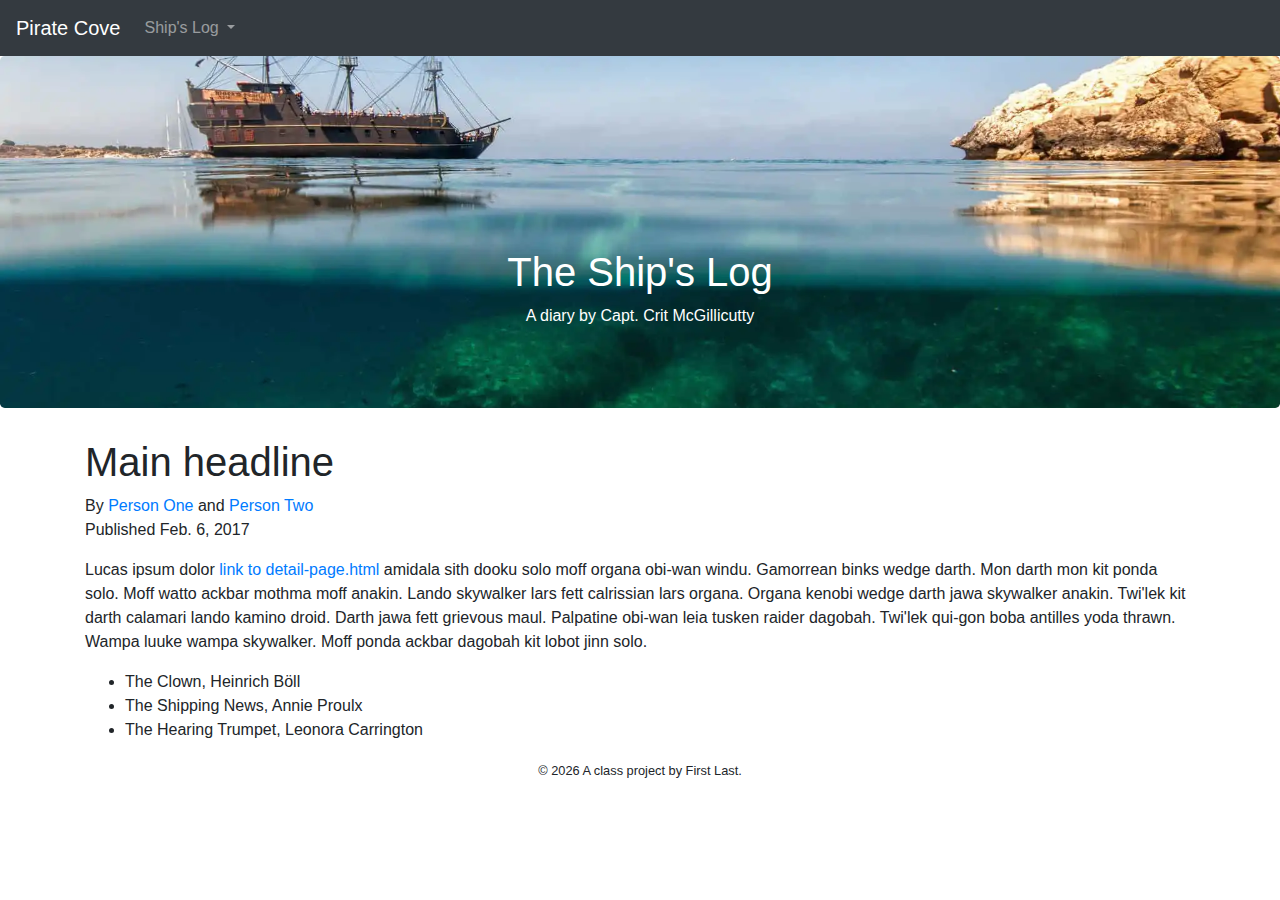
==== docs/index.html @ eb9b33cd "first day of static" ====
<!doctype html>
<html lang="en">
<!-- A Intro to Coding for Journalists class project -->
<head>
  <title> Pirate Cove |  Capt. McGillicutty's Blog</title>
  <meta name="description" content="Default description">
  <meta charset="utf-8">
  <meta http-equiv="X-UA-Compatible" content="IE=edge" />
  <meta name="viewport" content="width=device-width, initial-scale=1, maximum-scale=1">
  <link rel="stylesheet" href="css/main.css">
</head>
<body>
  <nav class="navbar navbar-expand-lg navbar-dark bg-dark">
  <a class="navbar-brand" href="index.html">Pirate Cove </a>
  <button class="navbar-toggler" type="button" data-toggle="collapse" data-target="#navbarNavDropdown" aria-controls="navbarNavDropdown" aria-expanded="false" aria-label="Toggle navigation">
    <span class="navbar-toggler-icon"></span>
  </button>
  <div class="collapse navbar-collapse" id="navbarNavDropdown">
    <ul class="navbar-nav">
      <li class="nav-item dropdown">
        <a class="nav-link dropdown-toggle" href="#" id="navbarDropdownMenuLink" role="button" data-toggle="dropdown" aria-haspopup="true" aria-expanded="false">
         Ship's Log
        </a>
        <div class="dropdown-menu" aria-labelledby="navbarDropdownMenuLink">
          <a class="dropdown-item" href="2018-10-18.html">Oct. 18</a>
          <a class="dropdown-item" href="2018-10-19.html">Oct. 19</a>
          <a class="dropdown-item" href="2018-10-20.html">Oct. 20</a>
        </div>
      </li>
    </ul>
  </div>
</nav>

  <div class="jumbotron banner text-center">
  <h1>The Ship's Log</h1>
  <p>A diary by Capt. Crit McGillicutty</p> 
</div>

  

<div class="container">
  <div class="row">
    <div class="col">
    <h1>Main headline</h1>
    <p class="author">By 
      <a href="https://twitter.com/XXXXXXXXXXXXX" target="_blank">Person One</a> and  
      <a href="https://twitter.com/XXXXXXXXXXXXX" target="_blank">Person Two</a> 
      <br> Published Feb. 6, 2017
    </p>
    </div>
  </div>
  <div class="row">
    <div class="col">
      <p>
        Lucas ipsum dolor <a href="detail-page.html">link to detail-page.html</a> amidala sith dooku solo moff organa obi-wan windu. Gamorrean binks wedge darth. Mon darth mon kit ponda solo. Moff watto ackbar mothma moff anakin. Lando skywalker lars fett calrissian lars organa. Organa kenobi wedge darth jawa skywalker anakin. Twi'lek kit darth calamari lando kamino droid. Darth jawa fett grievous maul. Palpatine obi-wan leia tusken raider dagobah. Twi'lek qui-gon boba antilles yoda thrawn. Wampa luuke wampa skywalker. Moff ponda ackbar dagobah kit lobot jinn solo.
      </p>
      <ul> 
        
          <li>The Clown, Heinrich Böll</li>
        
          <li>The Shipping News, Annie Proulx</li>
        
          <li>The Hearing Trumpet, Leonora Carrington</li>
        
     </ul>
    </div>
  </div>
</div>


  <p id="legal" class="center-block text-center">
  <small>&copy; <span class="copyright-year"></span>
  A class project by First Last.
</p>


  <script src="js/jquery.js"></script>
  <script src="js/popper.js"></script>
  <script src="js/bootstrap.js"></script>
  <script src="js/scripts.js"></script>
</body>
</html>
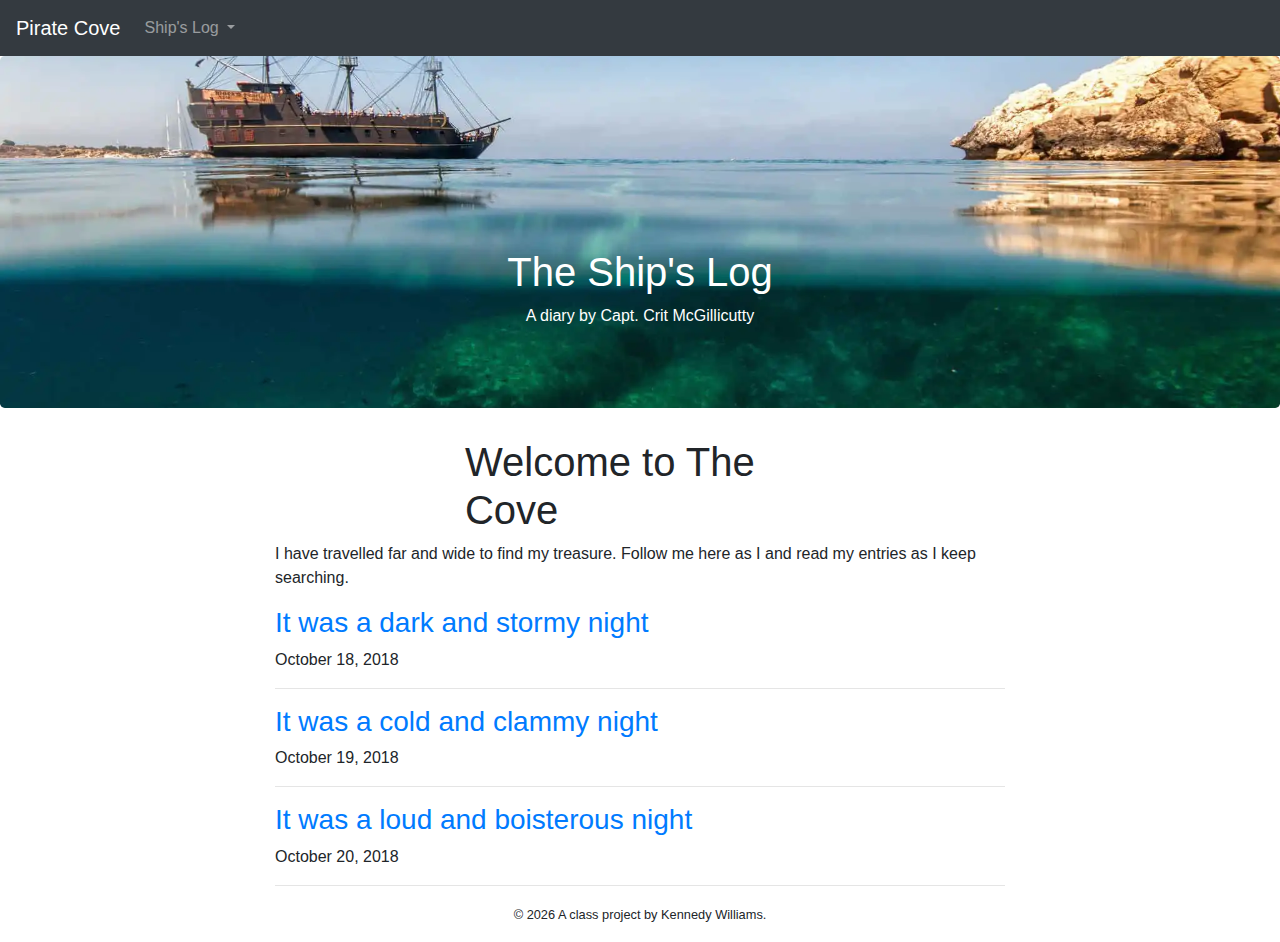
==== commit e3cfdfb8: "added all elements except kraken photos" ====
--- a/docs/index.html
+++ b/docs/index.html
@@ -40,29 +40,28 @@
 
 <div class="container">
   <div class="row">
-    <div class="col">
-    <h1>Main headline</h1>
-    <p class="author">By 
-      <a href="https://twitter.com/XXXXXXXXXXXXX" target="_blank">Person One</a> and  
-      <a href="https://twitter.com/XXXXXXXXXXXXX" target="_blank">Person Two</a> 
-      <br> Published Feb. 6, 2017
-    </p>
+    <div class="col-sm-4 offset-sm-4">
+    <h1>Welcome to The Cove</h1>
     </div>
   </div>
   <div class="row">
-    <div class="col">
+    <div class="col-sm-8 offset-sm-2">
       <p>
-        Lucas ipsum dolor <a href="detail-page.html">link to detail-page.html</a> amidala sith dooku solo moff organa obi-wan windu. Gamorrean binks wedge darth. Mon darth mon kit ponda solo. Moff watto ackbar mothma moff anakin. Lando skywalker lars fett calrissian lars organa. Organa kenobi wedge darth jawa skywalker anakin. Twi'lek kit darth calamari lando kamino droid. Darth jawa fett grievous maul. Palpatine obi-wan leia tusken raider dagobah. Twi'lek qui-gon boba antilles yoda thrawn. Wampa luuke wampa skywalker. Moff ponda ackbar dagobah kit lobot jinn solo.
+        I have travelled far and wide to find my treasure. Follow me here as I and read my entries as I keep searching. 
       </p>
-      <ul> 
-        
-          <li>The Clown, Heinrich Böll</li>
-        
-          <li>The Shipping News, Annie Proulx</li>
-        
-          <li>The Hearing Trumpet, Leonora Carrington</li>
-        
-     </ul>
+     
+      <h3 class="entry-headline"><a href="2018-10-18.html">It was a dark and stormy night</a></h3>
+      <p class="entry-date">October 18, 2018</p>
+      <hr>
+
+      <h3 class="entry-headline"><a href="2018-10-19.html">It was a cold and clammy night</a></h3>
+      <p class="entry-date">October 19, 2018</p>
+      <hr>
+
+      <h3 class="entry-headline"><a href="2018-10-20.html">It was a loud and boisterous night</a></h3>
+      <p class="entry-date">October 20, 2018</p>
+      <hr>
+
     </div>
   </div>
 </div>
@@ -70,7 +69,7 @@
 
   <p id="legal" class="center-block text-center">
   <small>&copy; <span class="copyright-year"></span>
-  A class project by First Last.
+  A class project by Kennedy Williams.
 </p>
 
 
